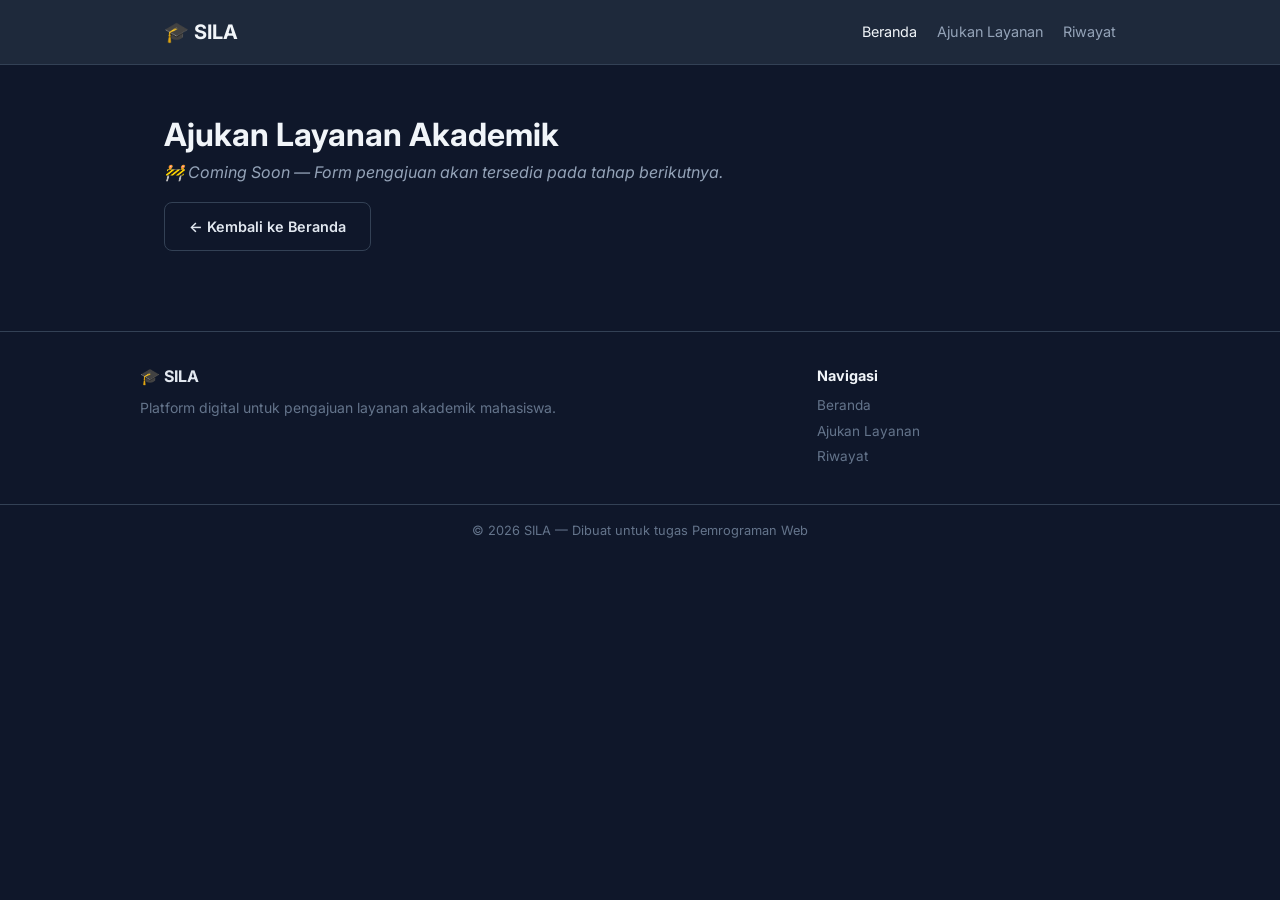
==== layanan.html @ 043fe42c "Setup Awal: Menambahkan file HTML dan CSS" ====
<!DOCTYPE html>
<html lang="id">

<head>
    <meta charset="UTF-8">
    <meta name="viewport" content="width=device-width, initial-scale=1.0">
    <title>Ajukan Layanan — SILA</title>
    <link rel="preconnect" href="https://fonts.googleapis.com">
    <link rel="preconnect" href="https://fonts.gstatic.com" crossorigin>
    <link href="https://fonts.googleapis.com/css2?family=Inter:wght@400;600;700&display=swap" rel="stylesheet">
    <link rel="stylesheet" href="css/style.css">
</head>

<body>

    <!-- HEADER & NAVIGASI -->
    <header class="navbar">
        <div class="container navbar-inner">
            <a href="index.html" class="logo">🎓 SILA</a>
            <nav>
                <a href="index.html" class="active">Beranda</a>
                <a href="layanan.html">Ajukan Layanan</a>
                <a href="riwayat.html">Riwayat</a>
            </nav>
        </div>
    </header>

    <main>
        <section class="section">
            <div class="container">
                <h1>Ajukan Layanan Akademik</h1>
                <p class="section-desc"><em>🚧 Coming Soon — Form pengajuan akan tersedia pada tahap berikutnya.</em>
                </p>
                <a href="index.html" class="btn btn-outline">← Kembali ke Beranda</a>
            </div>
        </section>
    </main>

    <footer class="footer">
        <div class="container footer-inner">
            <div>
                <strong>🎓 SILA</strong>
                <p>Platform digital untuk pengajuan layanan akademik mahasiswa.</p>
            </div>
            <div>
                <h4>Navigasi</h4>
                <a href="index.html">Beranda</a>
                <a href="layanan.html">Ajukan Layanan</a>
                <a href="riwayat.html">Riwayat</a>
            </div>
        </div>
        <div class="footer-bottom">
            <div class="container">
                <p>&copy; 2026 SILA — Dibuat untuk tugas Pemrograman Web</p>
            </div>
        </div>
    </footer>

</body>

</html>
---- css/style.css ----
/* ================================
   CSS DASAR — SILA
   ================================ */

* {
  margin: 0;
  padding: 0;
  box-sizing: border-box;
}

body {
  background-color: #0f172a;
  color: #e2e8f0;
  padding-top: 60px;
}

h1,
h2,
h3 {
  color: #f1f5f9;
}

a {
  color: #60a5fa;
  text-decoration: none;
}

a:hover {
  color: #93c5fd;
}

hr {
  border: none;
  border-top: 1px solid #334155;
}

/* ================================
   CSS LANJUTAN — SILA
   ================================ */

body {
  font-family: "Inter", sans-serif;
  font-size: 16px;
  line-height: 1.6;
}

h1 {
  font-size: 2rem;
  font-weight: 700;
}

h2 {
  font-size: 1.5rem;
  font-weight: 700;
  margin-bottom: 8px;
}

h3 {
  font-size: 1.1rem;
  font-weight: 600;
  margin-bottom: 4px;
}

.section-desc {
  color: #94a3b8;
  margin-bottom: 16px;
}

/* ================================
   PAGE LAYOUT — SILA
   ================================ */

/* --------------------------------
   Container
   Membatasi lebar konten maksimum 1000px
   dan mengatur posisinya agar selalu
   di tengah halaman (margin: 0 auto).
   -------------------------------- */
.container {
  max-width: 1000px;
  margin: 0 auto;
  /* tengah horizontal */
  padding: 0 24px;
  /* ruang kiri & kanan */
}

/* --------------------------------
   Navbar (Bilah Navigasi) — menggunakan Flexbox
   Flexbox mengatur elemen anak secara baris (row).
   justify-content: space-between → logo kiri, nav kanan.
   align-items: center → sejajar secara vertikal.
   -------------------------------- */
.navbar {
  background-color: #1e293b;
  border-bottom: 1px solid #334155;
  padding: 16px 0;
  position: fixed;
  width: 100%;
  left: 0;
  top: 0;
  z-index: 1000;
}

.navbar-inner {
  display: flex;
  /* aktifkan flexbox */
  justify-content: space-between;
  /* logo vs menu berjauhan */
  align-items: center;
  /* sejajar vertikal */
}

/* Logo: teks brand di pojok kiri */
.logo {
  font-size: 1.25rem;
  font-weight: 700;
  color: #f1f5f9;
}

/* Link navigasi berwarna abu dan memberi jarak kiri */
nav a {
  margin-left: 16px;
  color: #94a3b8;
  font-size: 0.9rem;
}

/* Link aktif / hover jadi berwarna putih */
nav a:hover,
nav a.active {
  color: #f1f5f9;
}

/* --------------------------------
   Hero Section
   Bagian pembuka halaman yang mencolok,
   biasanya memuat judul besar dan tombol aksi.
   -------------------------------- */
.hero {
  padding: 64px 0;
  text-align: center;
}

.hero h1 {
  font-size: 2.25rem;
  /* = 36px, ukuran besar */
  margin-bottom: 16px;
}

.hero p {
  color: #94a3b8;
  margin-bottom: 24px;
}

/* --------------------------------
   Tombol (Buttons)
   .btn    → gaya dasar semua tombol.
   .btn-primary → tombol utama (biru, solid).
   .btn-outline → tombol sekunder (hanya border).
   -------------------------------- */
.hero-buttons {
  display: flex;
  justify-content: center;
  gap: 12px;
  /* jarak antar tombol */
}

.btn {
  display: inline-block;
  padding: 12px 24px;
  border-radius: 8px;
  font-size: 0.9rem;
  font-weight: 600;
}

/* Tombol solid biru */
.btn-primary {
  background-color: #2563eb;
  color: #fff;
}

.btn-primary:hover {
  background-color: #1d4ed8;
  /* biru lebih gelap saat hover */
  color: #fff;
}

/* Tombol outline (hanya border, tanpa background) */
.btn-outline {
  border: 1px solid #334155;
  color: #e2e8f0;
}

.btn-outline:hover {
  background-color: #1e293b;
  color: #f1f5f9;
}

/* Blok konten dengan garis atas sebagai pemisah antar section */
.section {
  padding: 48px 0;
  border-top: 1px solid #334155;
}

/* --------------------------------
   Cards Grid — menggunakan CSS Grid
   grid-template-columns: 1fr 1fr → 2 kolom sama lebar.
   gap: jarak antar kartu.
   -------------------------------- */
.cards-grid {
  display: grid;
  grid-template-columns: 1fr 1fr;
  /* 2 kolom */
  gap: 16px;
  margin-top: 16px;
}

/* Kartu individual */
.card {
  background-color: #1e293b;
  border: 1px solid #334155;
  border-radius: 12px;
  padding: 20px;
  /* tambah transisi */
  transition:
    border-top 0.5s,
    color 0.3s;
  transform: 0.4s;
}

.card:hover {
  border-top: 5px solid rgb(241, 49, 58);
  transform: translateY(-4px);
}

.card p {
  color: #94a3b8;
  font-size: 0.9rem;
  margin-bottom: 8px;
}

/* Badge kode kecil berwarna biru di dalam kartu */
.card-code {
  font-size: 0.75rem;
  font-weight: 600;
  color: #60a5fa;
  background-color: rgba(37, 99, 235, 0.1);
  /* biru transparan */
  padding: 2px 8px;
  border-radius: 4px;
}

/* --------------------------------
   Steps Grid — menggunakan Flexbox
   flex: 1 berarti setiap .step mengambil
   lebar yang sama (membagi ruang secara merata).
   -------------------------------- */
.steps-grid {
  display: flex;
  gap: 16px;
  margin-top: 16px;
}

.step {
  flex: 1;
  /* lebar sama rata */
  text-align: center;
  background-color: #1e293b;
  border: 1px solid #334155;
  border-radius: 12px;
  padding: 24px 16px;
}

/* Lingkaran nomor langkah berwarna biru */
.step-number {
  width: 40px;
  height: 40px;
  background-color: #2563eb;
  color: #fff;
  border-radius: 50%;
  /* membuat kotak jadi lingkaran */
  display: flex;
  align-items: center;
  justify-content: center;
  font-weight: 700;
  margin: 0 auto 12px;
  /* tengah horizontal + jarak bawah */
}

.step p {
  color: #94a3b8;
  font-size: 0.85rem;
}

/* --------------------------------
   Stats Grid — Flexbox
   Untuk menampilkan statistik angka
   secara berdampingan.
   -------------------------------- */
.stats-grid {
  display: flex;
  gap: 16px;
}

.stat {
  flex: 1;
  text-align: center;
  background-color: #1e293b;
  border: 1px solid #334155;
  border-radius: 12px;
  padding: 24px;
}

/* Angka statistik besar berwarna biru */
.stat-number {
  font-size: 2rem;
  font-weight: 700;
  color: #60a5fa;
}

.stat-label {
  color: #94a3b8;
  font-size: 0.85rem;
  margin-top: 4px;
}

/* --------------------------------
   Footer — menggunakan CSS Grid
   grid-template-columns: 2fr 1fr →
   kolom kiri 2x lebih lebar dari kolom kanan
   (2/3 vs 1/3 lebar total).
   -------------------------------- */
.footer {
  border-top: 1px solid #334155;
  margin-top: 32px;
}

.footer-inner {
  display: grid;
  grid-template-columns: 2fr 1fr;
  /* 2 kolom tidak sama */
  gap: 32px;
  padding: 32px 0;
}

.footer-inner p {
  color: #64748b;
  font-size: 0.875rem;
  margin-top: 8px;
}

.footer-inner h4 {
  color: #f1f5f9;
  margin-bottom: 8px;
  font-size: 0.9rem;
}

/* Link di footer tampil sebagai block (baris baru per link) */
.footer-inner a {
  display: block;
  color: #64748b;
  font-size: 0.85rem;
  margin-bottom: 4px;
}

.footer-inner a:hover {
  color: #93c5fd;
}

/* Baris paling bawah footer (copyright) */
.footer-bottom {
  border-top: 1px solid #334155;
  padding: 16px 0;
  text-align: center;
}

.footer-bottom p {
  font-size: 0.8rem;
  color: #64748b;
}

/* STRUKTUR NAVIGASI dan MENU */
/* =========================== */
/* menu horizontal */
.nav-menu {
  list-style: none;
  display: flex;
  gap: 10px;
}
/* linksetiap menu */
.nav-menu li a {
  font-size: 0.9rem;
  padding: 8px 12px;
  border-radius: 8px;
  color: #94a3b8;
}

.nav-menu li a.active {
  color: #f1f5f9;
  font-weight: 600;
  background-color: rgba(37, 99, 235, 0.15);
}
/* menu hover di aahkan kusor */
.nav-menu li a:hover {
  color: #f1f5f9;
  background-color: rgba(225, 225, 225, 0.05);
}

/* nav footer */

.footer-nav ul {
  list-style: none;
}

/* checbok disembunyikan  */
.nav-Toggle {
  display: none;
}

.navToggleMenu {
  display: none;
  flex-direction: column;
  gap: 5px;
  cursor: pointer;
  padding: 4px;
}

.navToggleMenu span {
  display: block;
  width: 24px;
  height: 3px;
  background-color: #f1f5f9;
  border-radius: 2px;
}

@media (max-width: 768px) {
  .navbar-inner {
    flex-wrap: wrap;
  }

  .navToggleMenu {
    display: flex;
  }

  nav {
    width: 100%;
    order: 3;
  }

  .nav-menu {
    display: none;
    flex-direction: column;
    gap: 0;
    width: 100%;
    padding: 8px 0;
    border-top: 1px solid #334155;
    margin-top: 12px;
  }

  .nav-menu li a {
    display: block;
    padding: 12px 0;
    border-radius: 0;
  }

  .nav-Toggle:checked ~ nav .nav-menu {
    display: flex;
  }

  .hero h1 {
    font-size: 1.5rem;
  }

  .hero p {
    font-size: 0.9rem;
  }

  .hero-buttons {
    flex-direction: column;
  }

  .cards-grid {
    grid-template-columns: 1fr;
  }

  .steps-grid {
    flex-direction: column;
  }

  .stats-grid {
    flex-direction: column;
  }

  .footer-inner {
    grid-template-columns: 1fr;
    gap: 24px;
  }

  /* tampilan mobile 480 */

  @media (max-width: 480px) {
    .hero h1 {
      font-size: 1.25rem;
    }

    .footer-inner {
      text-align: center;
    }

    .footer-nav {
      display: none;
    }
  }

  .btn {
    display: inline-block;
    padding: 12px 24px;
    border-radius: 8px;
    font-size: 0.9rem;
    font-weight: 600;
    transition:
      background-color 0.3s,
      color 0.3s,
      transform 0.2s;
  }

  .card {
    background-color: #1e293b;
    border: 1px solid #334155;
    border-radius: 12px;
    padding: 20px;
    transition:
      border-color 0.3s,
      transform 0.2s;
  }

  .card:hover {
    border-color: #475569;
    transform: translateY(-2px);
  }

  /* / Animasi /  */
  @keyframes fadeIn {
    from {
      opacity: 0;
      transform: translateY(30px);
    }
    to {
      opacity: 1;
      transform: translateY(0);
    }
  }
  .hero {
    /* / (Mengeksekusi animasi) /  */
    animation: fadeIn 0.6s ease;
  }
}
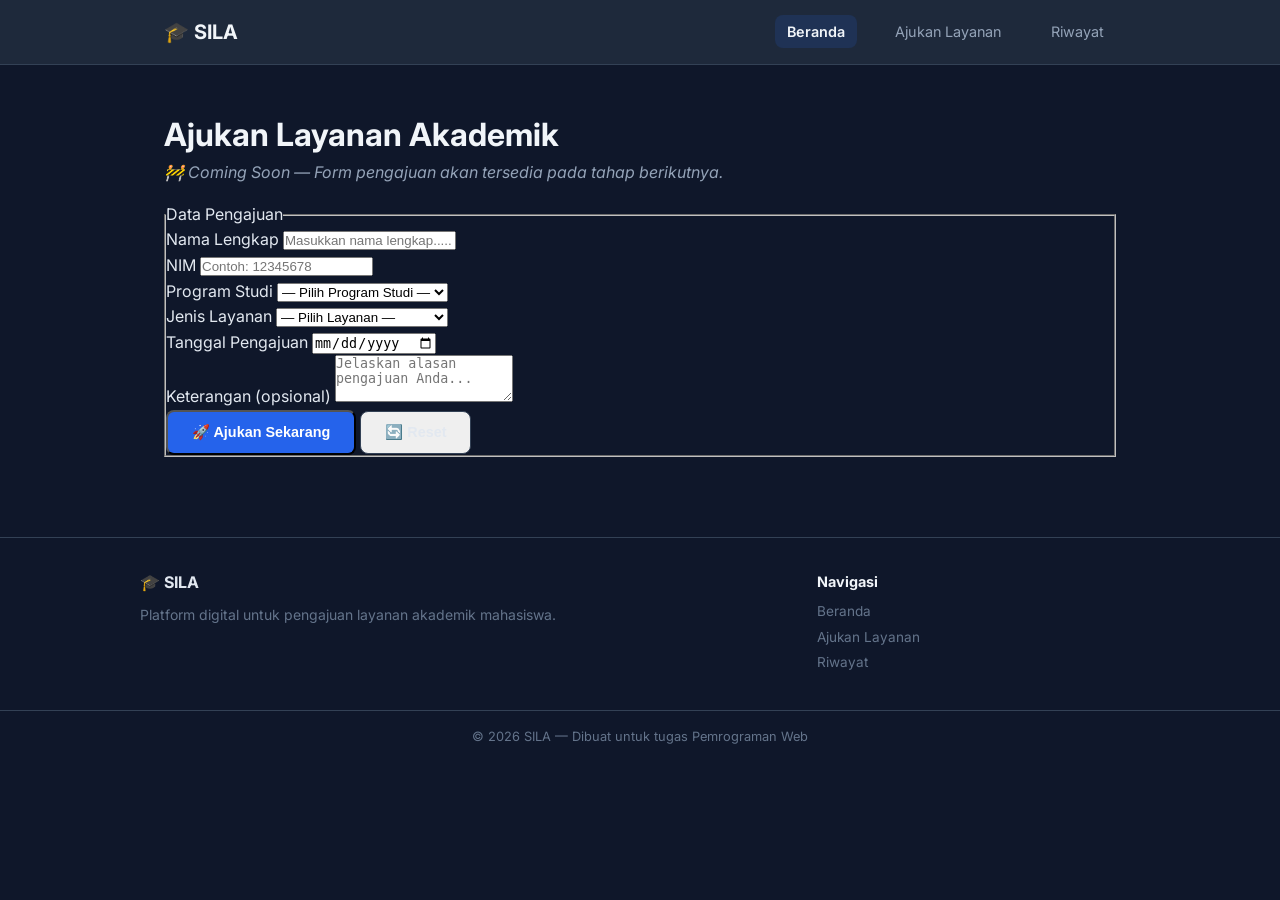
==== commit 4021c2dd: "modif layanan dan index" ====
--- a/layanan.html
+++ b/layanan.html
@@ -17,13 +17,24 @@
     <header class="navbar">
         <div class="container navbar-inner">
             <a href="index.html" class="logo">🎓 SILA</a>
+            <input type="checkbox" id="navToggle" class="nav-Toggle">
+            <label for="navToggle" class="navToggleMenu">
+                <span></span>
+                <span></span>
+                <span></span>
+            </label>
+    
+    
             <nav>
-                <a href="index.html" class="active">Beranda</a>
-                <a href="layanan.html">Ajukan Layanan</a>
-                <a href="riwayat.html">Riwayat</a>
+                <ul class="nav-menu">
+                    <li><a href="index.html" class="active">Beranda</a></li>
+                    <li><a href="layanan.html">Ajukan Layanan</a></li>
+                    <li><a href="riwayat.html">Riwayat</a></li>
+            </nav>
             </nav>
         </div>
     </header>
+
 
     <main>
         <section class="section">
@@ -31,7 +42,65 @@
                 <h1>Ajukan Layanan Akademik</h1>
                 <p class="section-desc"><em>🚧 Coming Soon — Form pengajuan akan tersedia pada tahap berikutnya.</em>
                 </p>
-                <a href="index.html" class="btn btn-outline">← Kembali ke Beranda</a>
+
+                <form action="#" method="post" class="form-card" target="_self">
+                    <fieldset>
+                        <legend>Data Pengajuan</legend>
+                        <!-- form controls di dalam sini -->
+                        <!-- nama -->
+                        <div class="form-group">
+                            <label for="nama">Nama Lengkap</label>
+                            <input type="text" id="nama" name="nama" placeholder="Masukkan nama lengkap....." required>
+                        </div>
+
+                        <!-- nim -->
+                        <div class="form-row">
+                            <div class="form-group">
+                                <label for="nim">NIM</label>
+                                <input type="text" id="nim" name="nim" placeholder="Contoh: 12345678" maxlength="8"
+                                    required>
+                            </div>
+
+                            <!-- program studi -->
+                            <div class="form-group">
+                                <label for="prodi">Program Studi</label>
+                                <select id="prodi" name="prodi" required>
+                                    <option value="">— Pilih Program Studi —</option>
+                                    <option value="Sistem Informasi">Sistem Informasi</option>
+                                    <option value="Teknik Informatika">Teknik Informatika</option>
+                                    <option value="Manajemen">Manajemen</option>
+                                    <option value="Akuntansi">Akuntansi</option>
+                                </select>
+                            </div>
+                        </div>
+                        <!-- layanan dan tanggal -->
+                        <div class="form-row">
+                            <div class="form-group">
+                                <label for="layanan">Jenis Layanan</label>
+                                <select id="layanan" name="layanan" required>
+                                    <option value="">— Pilih Layanan —</option>
+                                    <option value="SKA">SKA — Surat Aktif Kuliah</option>
+                                    <option value="CAK">CAK — Cuti Akademik</option>
+                                    <option value="TNM">TNM — Transkrip Nilai</option>
+                                    <option value="PDA">PDA — Perubahan Data</option>
+                                </select>
+                            </div>
+                            <div class="form-group">
+                                <label for="tanggal">Tanggal Pengajuan</label>
+                                <input type="date" id="tanggal" name="tanggal" required>
+                            </div>
+                        </div>
+                        <div class="form-group">
+                            <label for="keterangan">Keterangan (opsional)</label>
+                            <textarea id="keterangan" name="keterangan" rows="3"
+                                placeholder="Jelaskan alasan pengajuan Anda..."></textarea>
+                        </div>
+                        <div class="form-actions">
+                            <button type="submit" class="btn btn-primary">🚀 Ajukan Sekarang</button>
+                            <button type="reset" class="btn btn-outline">🔄️ Reset</button>
+                        </div>
+                    </fieldset>
+                </form>
             </div>
         </section>
     </main>
@@ -42,11 +111,13 @@
                 <strong>🎓 SILA</strong>
                 <p>Platform digital untuk pengajuan layanan akademik mahasiswa.</p>
             </div>
-            <div>
+            <div class="footer-nav">
                 <h4>Navigasi</h4>
-                <a href="index.html">Beranda</a>
-                <a href="layanan.html">Ajukan Layanan</a>
-                <a href="riwayat.html">Riwayat</a>
+                <ul>
+                    <li><a href="index.html">Beranda</a></li>
+                    <li><a href="layanan.html">Ajukan Layanan</a></li>
+                    <li><a href="riwayat.html">Riwayat</a></li>
+                </ul>
             </div>
         </div>
         <div class="footer-bottom">
@@ -55,7 +126,6 @@
             </div>
         </div>
     </footer>
-
 </body>
 
 </html>
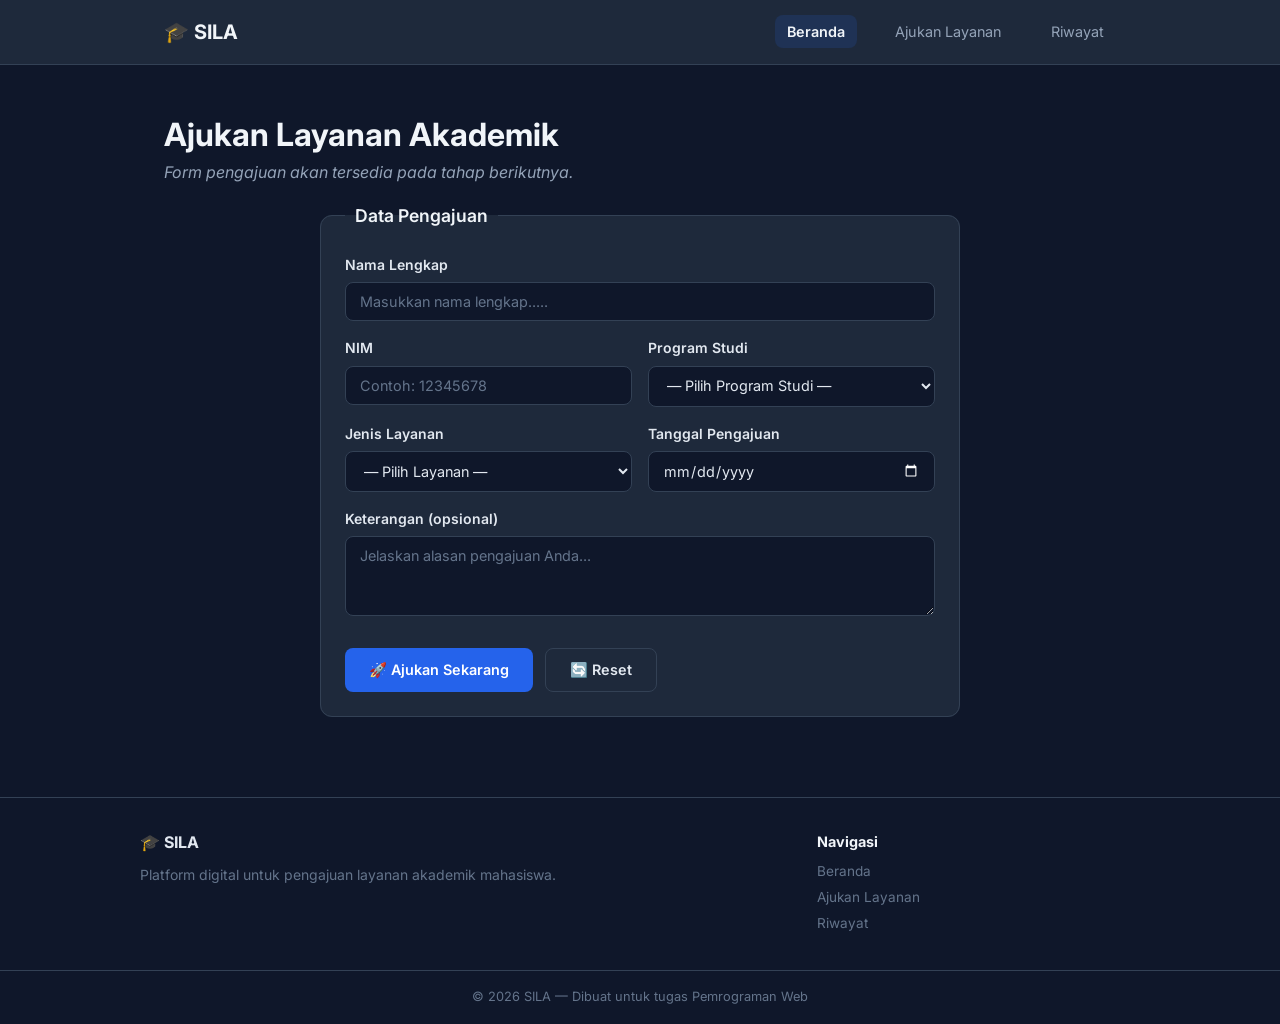
==== commit afc0dddc: "modif css" ====
--- a/layanan.html
+++ b/layanan.html
@@ -40,7 +40,7 @@
         <section class="section">
             <div class="container">
                 <h1>Ajukan Layanan Akademik</h1>
-                <p class="section-desc"><em>🚧 Coming Soon — Form pengajuan akan tersedia pada tahap berikutnya.</em>
+                <p class="section-desc"><em>Form pengajuan akan tersedia pada tahap berikutnya.</em>
                 </p>
 
                 <form action="#" method="post" class="form-card" target="_self">
--- a/css/style.css
+++ b/css/style.css
@@ -554,3 +554,97 @@
     animation: fadeIn 0.6s ease;
   }
 }
+
+/* / ================================ 
+   FORMS — SILA 
+   ================================ /  */
+
+.form-card {
+  max-width: 640px;
+  margin: 0 auto;
+}
+
+fieldset {
+  border: 1px solid #334155;
+  border-radius: 12px;
+  padding: 24px;
+  background-color: #1e293b;
+}
+
+legend {
+  font-size: 1.1rem;
+  font-weight: 600;
+  color: #f1f5f9;
+  padding: 0 10px;
+}
+
+.form-group {
+  margin-bottom: 16px;
+}
+
+.form-group label {
+  display: block;
+  font-size: 0.875rem;
+  font-weight: 600;
+  color: #e2e8f0;
+  margin-bottom: 6px;
+}
+.form-group input,
+.form-group select,
+.form-group textarea {
+  width: 100%;
+  padding: 10px 14px;
+  background-color: #0f172a;
+  border: 1px solid #334155;
+  border-radius: 8px;
+  color: #e2e8f0;
+  font-family: inherit;
+  font-size: 0.9rem;
+  outline: none;
+  transition: border-color 0.3s;
+}
+
+input[type="date"]{
+  color-scheme: dark;
+}
+
+.form-group input:focus,
+.form-group select:focus,
+.form-group textarea:focus {
+  border-color: #2563eb;
+}
+
+.form-group input::placeholder,
+.form-group textarea::placeholder {
+  color: #64748b;
+}
+
+.form-group select {
+  cursor: pointer;
+}
+
+.form-group textarea {
+  resize: vertical;
+  min-height: 80px;
+}
+.form-row {
+  display: grid;
+  grid-template-columns: 1fr 1fr;
+  gap: 16px;
+}
+.form-actions {
+  display: flex;
+  gap: 12px;
+  margin-top: 24px;
+}
+  
+.form-actions .btn {
+  cursor: pointer;
+  border: none;
+  font-family: inherit;
+}
+
+.form-actions .btn-outline {
+  border: 1px solid #334155;
+  background: none;
+}
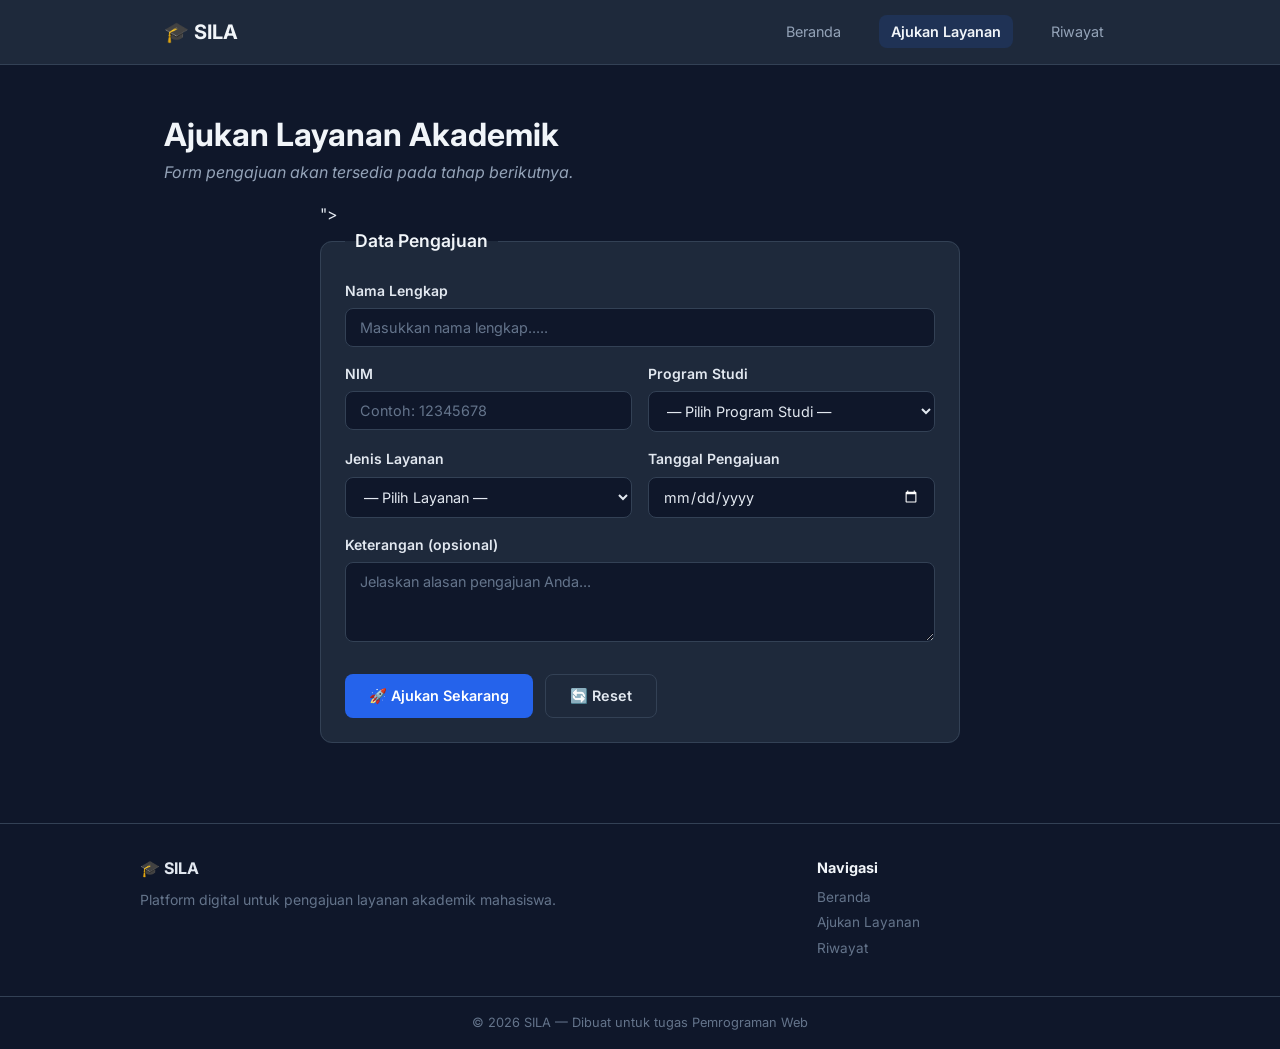
==== commit 6df0eaba: "update" ====
--- a/layanan.html
+++ b/layanan.html
@@ -23,12 +23,12 @@
                 <span></span>
                 <span></span>
             </label>
-    
-    
+
+
             <nav>
                 <ul class="nav-menu">
-                    <li><a href="index.html" class="active">Beranda</a></li>
-                    <li><a href="layanan.html">Ajukan Layanan</a></li>
+                    <li><a href="index.html">Beranda</a></li>
+                    <li><a href="layanan.html" class="active">Ajukan Layanan</a></li>
                     <li><a href="riwayat.html">Riwayat</a></li>
             </nav>
             </nav>
@@ -43,28 +43,27 @@
                 <p class="section-desc"><em>Form pengajuan akan tersedia pada tahap berikutnya.</em>
                 </p>
 
-                <form action="#" method="post" class="form-card" target="_self">
+                <form action="#" method="post" class="form-card" onsubmit="return validasiForm()">">
                     <fieldset>
                         <legend>Data Pengajuan</legend>
                         <!-- form controls di dalam sini -->
                         <!-- nama -->
                         <div class="form-group">
                             <label for="nama">Nama Lengkap</label>
-                            <input type="text" id="nama" name="nama" placeholder="Masukkan nama lengkap....." required>
+                            <input type="text" id="nama" name="nama" placeholder="Masukkan nama lengkap.....">
                         </div>
 
                         <!-- nim -->
                         <div class="form-row">
                             <div class="form-group">
                                 <label for="nim">NIM</label>
-                                <input type="text" id="nim" name="nim" placeholder="Contoh: 12345678" maxlength="8"
-                                    required>
+                                <input type="text" id="nim" name="nim" placeholder="Contoh: 12345678" maxlength="8">
                             </div>
 
                             <!-- program studi -->
                             <div class="form-group">
                                 <label for="prodi">Program Studi</label>
-                                <select id="prodi" name="prodi" required>
+                                <select id="prodi" name="prodi">
                                     <option value="">— Pilih Program Studi —</option>
                                     <option value="Sistem Informasi">Sistem Informasi</option>
                                     <option value="Teknik Informatika">Teknik Informatika</option>
@@ -77,7 +76,7 @@
                         <div class="form-row">
                             <div class="form-group">
                                 <label for="layanan">Jenis Layanan</label>
-                                <select id="layanan" name="layanan" required>
+                                <select id="layanan" name="layanan">
                                     <option value="">— Pilih Layanan —</option>
                                     <option value="SKA">SKA — Surat Aktif Kuliah</option>
                                     <option value="CAK">CAK — Cuti Akademik</option>
@@ -87,7 +86,7 @@
                             </div>
                             <div class="form-group">
                                 <label for="tanggal">Tanggal Pengajuan</label>
-                                <input type="date" id="tanggal" name="tanggal" required>
+                                <input type="date" id="tanggal" name="tanggal">
                             </div>
                         </div>
                         <div class="form-group">
@@ -96,7 +95,8 @@
                                 placeholder="Jelaskan alasan pengajuan Anda..."></textarea>
                         </div>
                         <div class="form-actions">
-                            <button type="submit" class="btn btn-primary">🚀 Ajukan Sekarang</button>
+                            <input type="submit" name="submit" value="🚀 Ajukan Sekarang"
+                                class="btn btn-primary"></input>
                             <button type="reset" class="btn btn-outline">🔄️ Reset</button>
                         </div>
                     </fieldset>
@@ -126,6 +126,7 @@
             </div>
         </div>
     </footer>
+    <script src="js/script.js"></script>
 </body>
 
 </html>
--- a/css/style.css
+++ b/css/style.css
@@ -648,3 +648,57 @@
   border: 1px solid #334155;
   background: none;
 }
+
+
+/* table */
+.data-table { 
+    width: 100%; 
+    border-collapse: collapse; 
+    margin-top: 16px; 
+    min-width: 600px;  
+} 
+ 
+.data-table caption { 
+    text-align: left; 
+    font-size: 0.85rem; 
+    color: #64748b; 
+    margin-bottom: 12px; 
+} 
+ 
+.data-table th, 
+.data-table td { 
+    padding: 12px 16px; 
+    text-align: left; 
+    border-bottom: 1px solid #334155;
+} 
+ 
+
+.data-table th { 
+  background-color: #1a52ac; 
+    color: #f1f5f9; 
+    font-size: 0.85rem; 
+    font-weight: 600; 
+    text-transform: uppercase; /* membuat huruf jadi lebih besar dan kapital */
+    letter-spacing: 0.5px; 
+} 
+ 
+.data-table td { 
+    color: #94a3b8; 
+    font-size: 0.9rem; 
+}
+
+/* / Zebra Stripes /  */
+.data-table tbody tr:nth-child(even) { 
+    background-color: rgba(30, 41, 59, 0.5);
+/* lumayan lebur transparan /  */
+}
+/* / Hover /  */
+.data-table tbody tr:hover { 
+    background-color: #1e293b; 
+} 
+ 
+/* / Responsif Mobile (Mengecilkan padding agar muat di HP) /  */
+@media (max-width: 768px) { 
+    .data-table { font-size: 0.8rem; } 
+    .data-table th, .data-table td { padding: 8px 10px; } 
+} 
